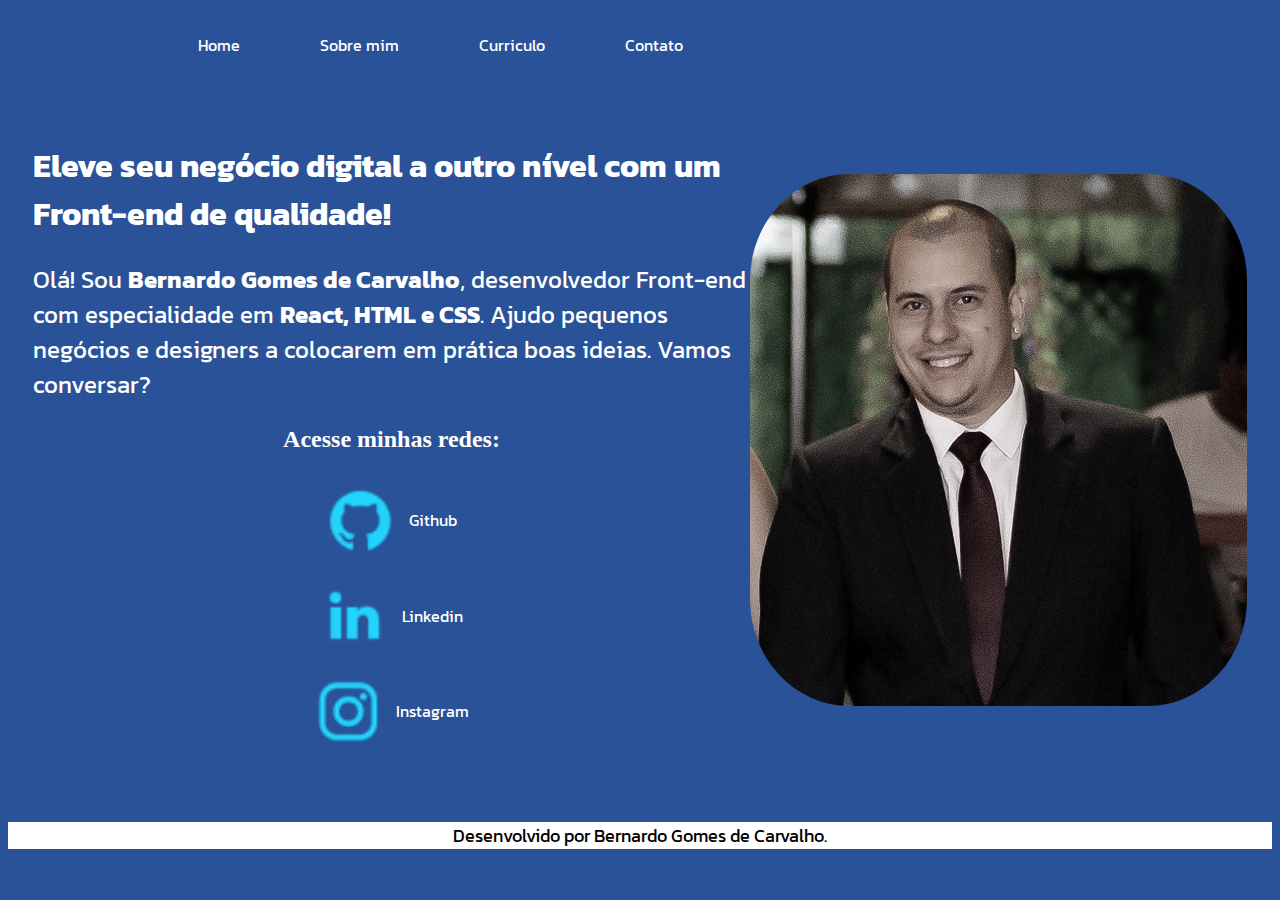
==== index.html @ 0e2fde12 "Add files via upload" ====
<!DOCTYPE html>
<html lang="pt-br">
<head>
    <meta charset="UTF-8">
    <meta http-equiv="X-UA-Compatible" content="IE=edge">
    <meta name="viewport" content="width=device-width, initial-scale=1.0">
    <link rel="stylesheet" href="./styles/style.css">
    <title>Portifolio - Bernardo</title>

</head>
<body>
    <header class="cabecalho">    
       <nav class="cabecalho__menu">
        <a class="cabecalho__menu__link" href="index.html">Home</a>
        <a class="cabecalho__menu__link" href="about.html">Sobre mim</a>
        <a class="cabecalho__menu__link" href="curriculo.html">Curriculo</a>
        <a class="cabecalho__menu__link" href="contato.html">Contato</a>
    </nav>
    </header>
    
    <main class="apresentacao">
        <section class="apresentacao__conteudo">
        <h1 class="apresentacao__conteudo__titulo">Eleve seu negócio digital a outro nível com um Front-end de qualidade!</h1>
        <p class="apresentacao__conteudo__texto">Olá! Sou <strong>Bernardo Gomes de Carvalho</strong>, desenvolvedor Front-end com especialidade em <strong>React, HTML e CSS</strong>. Ajudo pequenos negócios e designers a colocarem em prática boas ideias. Vamos conversar?</p>
        <div class="apresentacao__links">
        <h2 class="apresentacao__links__subtitulo">Acesse minhas redes:</h2>
            <a class="apresentacao__links__link" href="https://github.com/bernardocarvalho21"><img class="icone" src="./assets/github.png">Github</a>    
            <a class="apresentacao__links__link" href="https://www.linkedin.com/in/bernardo-carvalho-a65081b8/"><img class="icone" src="./assets/linkedin.png">Linkedin</a>
            <a class="apresentacao__links__link" href="https://www.instagram.com/bernardocarvalho21/"><img class="icone" src="./assets/instagram.png">Instagram</a>

    </div>
    </section>
    
    <img src="./assets/imagem.jpg" alt="Foto Bernardo" class="foto">
    </main>
    
    <footer class="rodape">
        <a>Desenvolvido por Bernardo Gomes de Carvalho.</a>
    </footer>
</body>
</html>
---- styles/style.css ----
@import url('https://fonts.googleapis.com/css2?family=Kanit:wght@300&display=swap');

body {
    background-color:  #2a5298;
    box-sizing: border-box;
    color: white;
       
}

.cabecalho {
    padding: 2% 0% 0% 15%;
    font-family: 'Kanit', sans-serif;
    
}

.cabecalho__menu {
    display: flex;
    gap: 80px;
    

}

.cabecalho__menu__link{
    text-decoration: none;
    color: white;
    

}

.apresentacao {
    margin: 5% 2%;
    display: flex;   
    align-items: center;
    justify-content: space-between;
    
  
}

.apresentacao__conteudo__titulo{
    width: 100%;
    font-family: 'Kanit', sans-serif;
    
    
}

.apresentacao__conteudo__texto{ 
    font-size: 1.5rem;
    font-family: 'Kanit', sans-serif;
}

.apresentacao__links__subtitulo{
    text-align: center;
}

.apresentacao__links__link {
    text-decoration: none;
    color: white;
    font-family: 'Kanit', sans-serif;
    display: flex;
    justify-content:center;
    padding: 2%;
    gap: 2%;
    align-items: center;
}

.icone {
    display: flex;
    justify-content:center;
    height: 10%;
    width: 10%;
    text-decoration: none;
    
}

.foto {
    border-radius: 20%;
    filter: grayscale(80%); 
    width: 50%;
  
        
}

.apresentacao__links__link3{
    display: flex;
    text-decoration: none;
    font-size: 1.5rem;
    color: white;
    
   
}

.iconeemail {
    height: 10%;
    width: 10%;
    font-size: 1.5rem;
    color: white;

}

.rodape{
    background-color: white;
    color: black;
    text-align: center;
    font-size: 1.12rem;
    font-family: 'Kanit', sans-serif;
    
    

    
}

@media (max-width: 1200px) {
    .cabecalho{
        padding: 2%;
        
    }
    
    .apresentacao{
        flex-direction: column-reverse;
        padding: 5%;
        
    }
    .cabecalho__menu {
        justify-content: center;
        padding: 2%;
        gap: 50px;
    }

    .rodape{
       
}
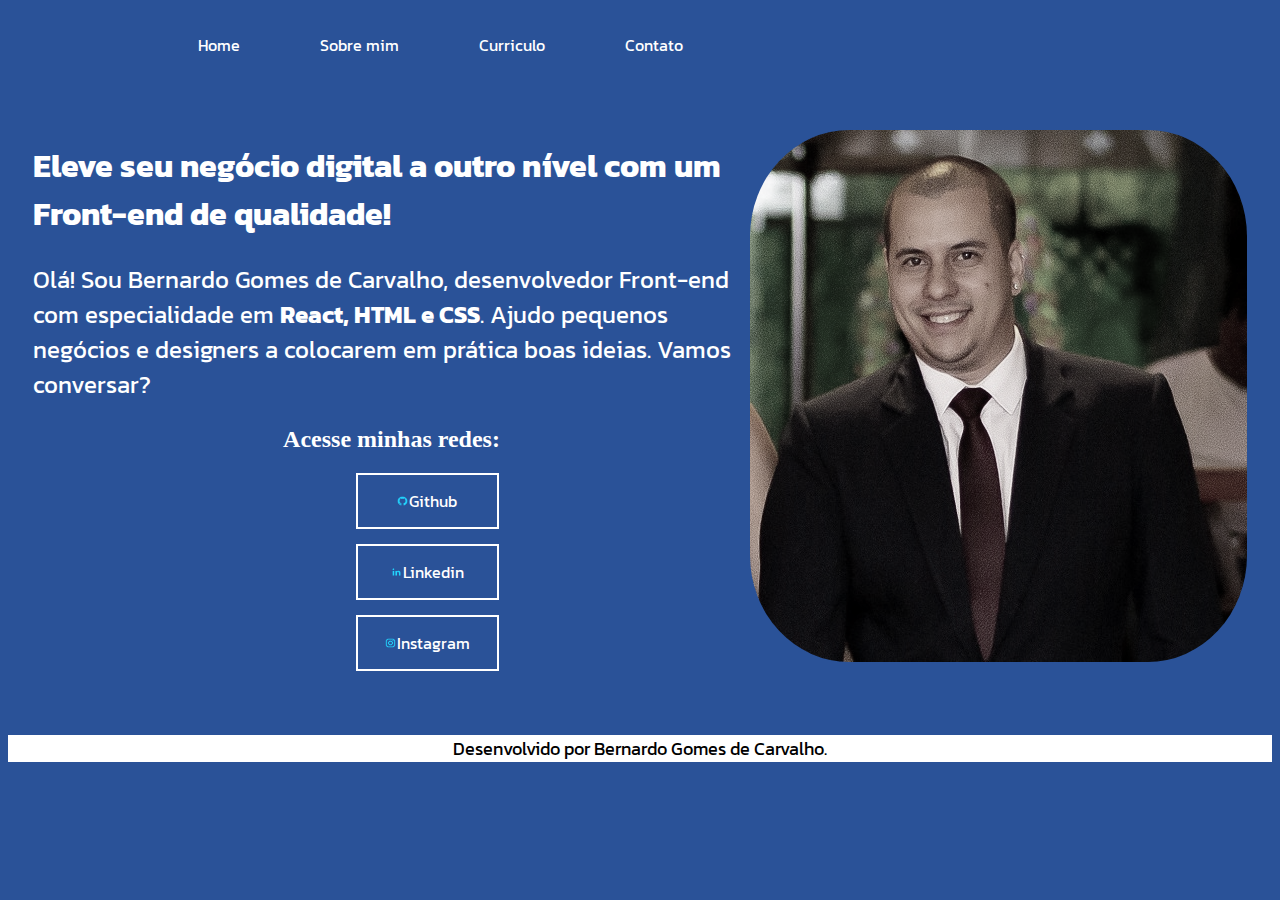
==== commit 810de431: "Add files via upload" ====
--- a/index.html
+++ b/index.html
@@ -21,7 +21,7 @@
     <main class="apresentacao">
         <section class="apresentacao__conteudo">
         <h1 class="apresentacao__conteudo__titulo">Eleve seu negócio digital a outro nível com um Front-end de qualidade!</h1>
-        <p class="apresentacao__conteudo__texto">Olá! Sou <strong>Bernardo Gomes de Carvalho</strong>, desenvolvedor Front-end com especialidade em <strong>React, HTML e CSS</strong>. Ajudo pequenos negócios e designers a colocarem em prática boas ideias. Vamos conversar?</p>
+        <p class="apresentacao__conteudo__texto">Olá! Sou Bernardo Gomes de Carvalho, desenvolvedor Front-end com especialidade em <strong>React, HTML e CSS</strong>. Ajudo pequenos negócios e designers a colocarem em prática boas ideias. Vamos conversar?</p>
         <div class="apresentacao__links">
         <h2 class="apresentacao__links__subtitulo">Acesse minhas redes:</h2>
             <a class="apresentacao__links__link" href="https://github.com/bernardocarvalho21"><img class="icone" src="./assets/github.png">Github</a>    
--- a/styles/style.css
+++ b/styles/style.css
@@ -59,8 +59,11 @@
     display: flex;
     justify-content:center;
     padding: 2%;
-    gap: 2%;
+    gap: 1%;
     align-items: center;
+    border: 2px solid ;
+    margin: 2% 35% 0% 45%;
+    
 }
 
 .icone {
@@ -75,7 +78,7 @@
 .foto {
     border-radius: 20%;
     filter: grayscale(80%); 
-    width: 50%;
+    
   
         
 }
@@ -85,13 +88,12 @@
     text-decoration: none;
     font-size: 1.5rem;
     color: white;
-    
-   
+       
 }
 
 .iconeemail {
-    height: 10%;
-    width: 10%;
+    height: 3%;
+    width: 3%;
     font-size: 1.5rem;
     color: white;
 
@@ -103,10 +105,7 @@
     text-align: center;
     font-size: 1.12rem;
     font-family: 'Kanit', sans-serif;
-    
-    
-
-    
+        
 }
 
 @media (max-width: 1200px) {
@@ -126,6 +125,28 @@
         gap: 50px;
     }
 
-    .rodape{
-       
-}+    .icone {
+        display: flex;
+        justify-content:center;
+        height: 30%;
+        width: 30%;
+        text-decoration: none;
+    }
+
+    .iconeemail {
+        height: 10%;
+        width: 10%;
+        font-size: 1.5rem;
+        color: white;
+
+    }
+
+    .foto {
+        width: 100%;
+    }
+
+    .apresentacao__links__link {
+        border: 2px solid ;
+        margin: 2% 35% 0% 30%;
+
+}
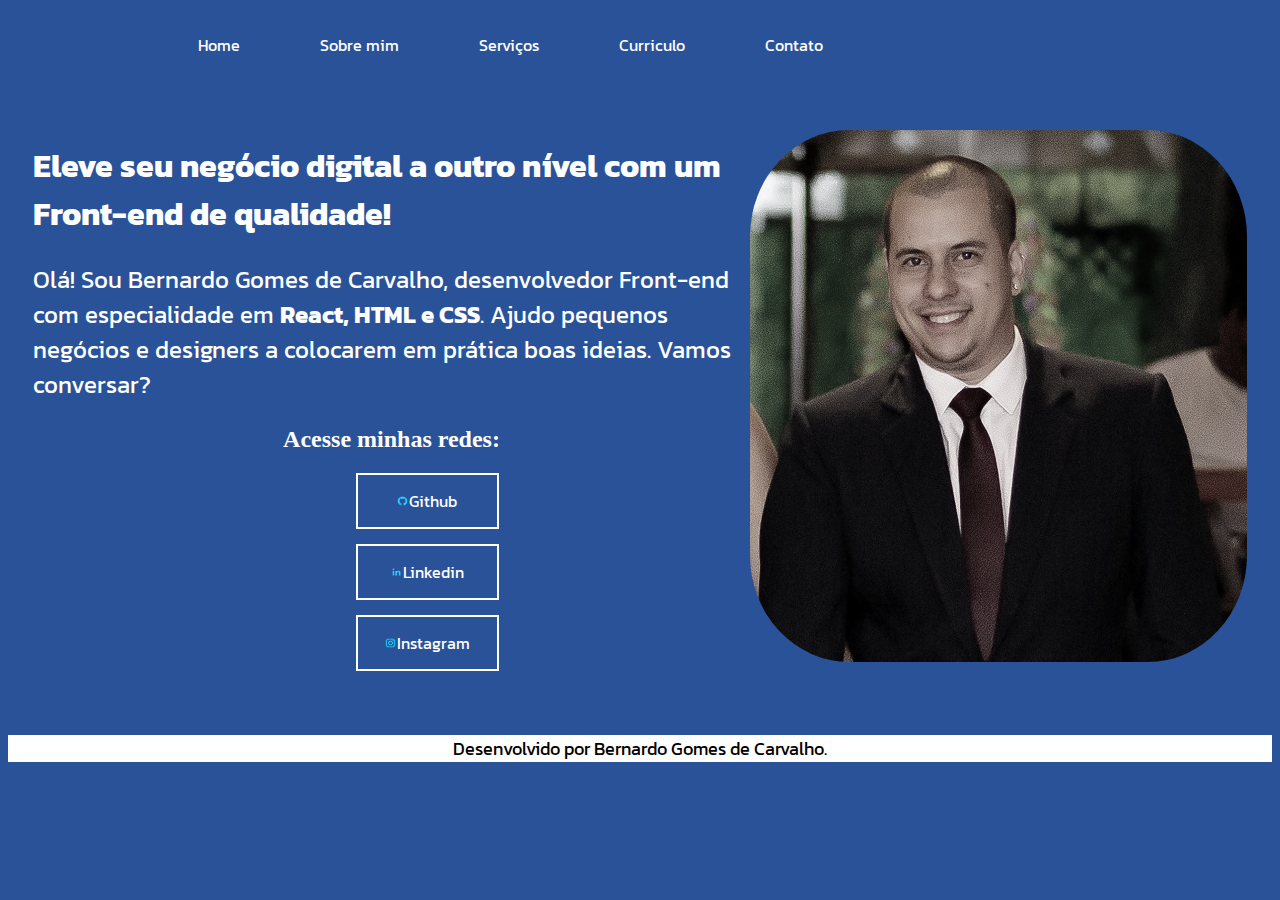
==== commit a8a821e4: "Add files via upload" ====
--- a/index.html
+++ b/index.html
@@ -13,8 +13,10 @@
        <nav class="cabecalho__menu">
         <a class="cabecalho__menu__link" href="index.html">Home</a>
         <a class="cabecalho__menu__link" href="about.html">Sobre mim</a>
+        <a class="cabecalho__menu__link" href="servicos.html">Serviços</a>
         <a class="cabecalho__menu__link" href="curriculo.html">Curriculo</a>
         <a class="cabecalho__menu__link" href="contato.html">Contato</a>
+       
     </nav>
     </header>
     
